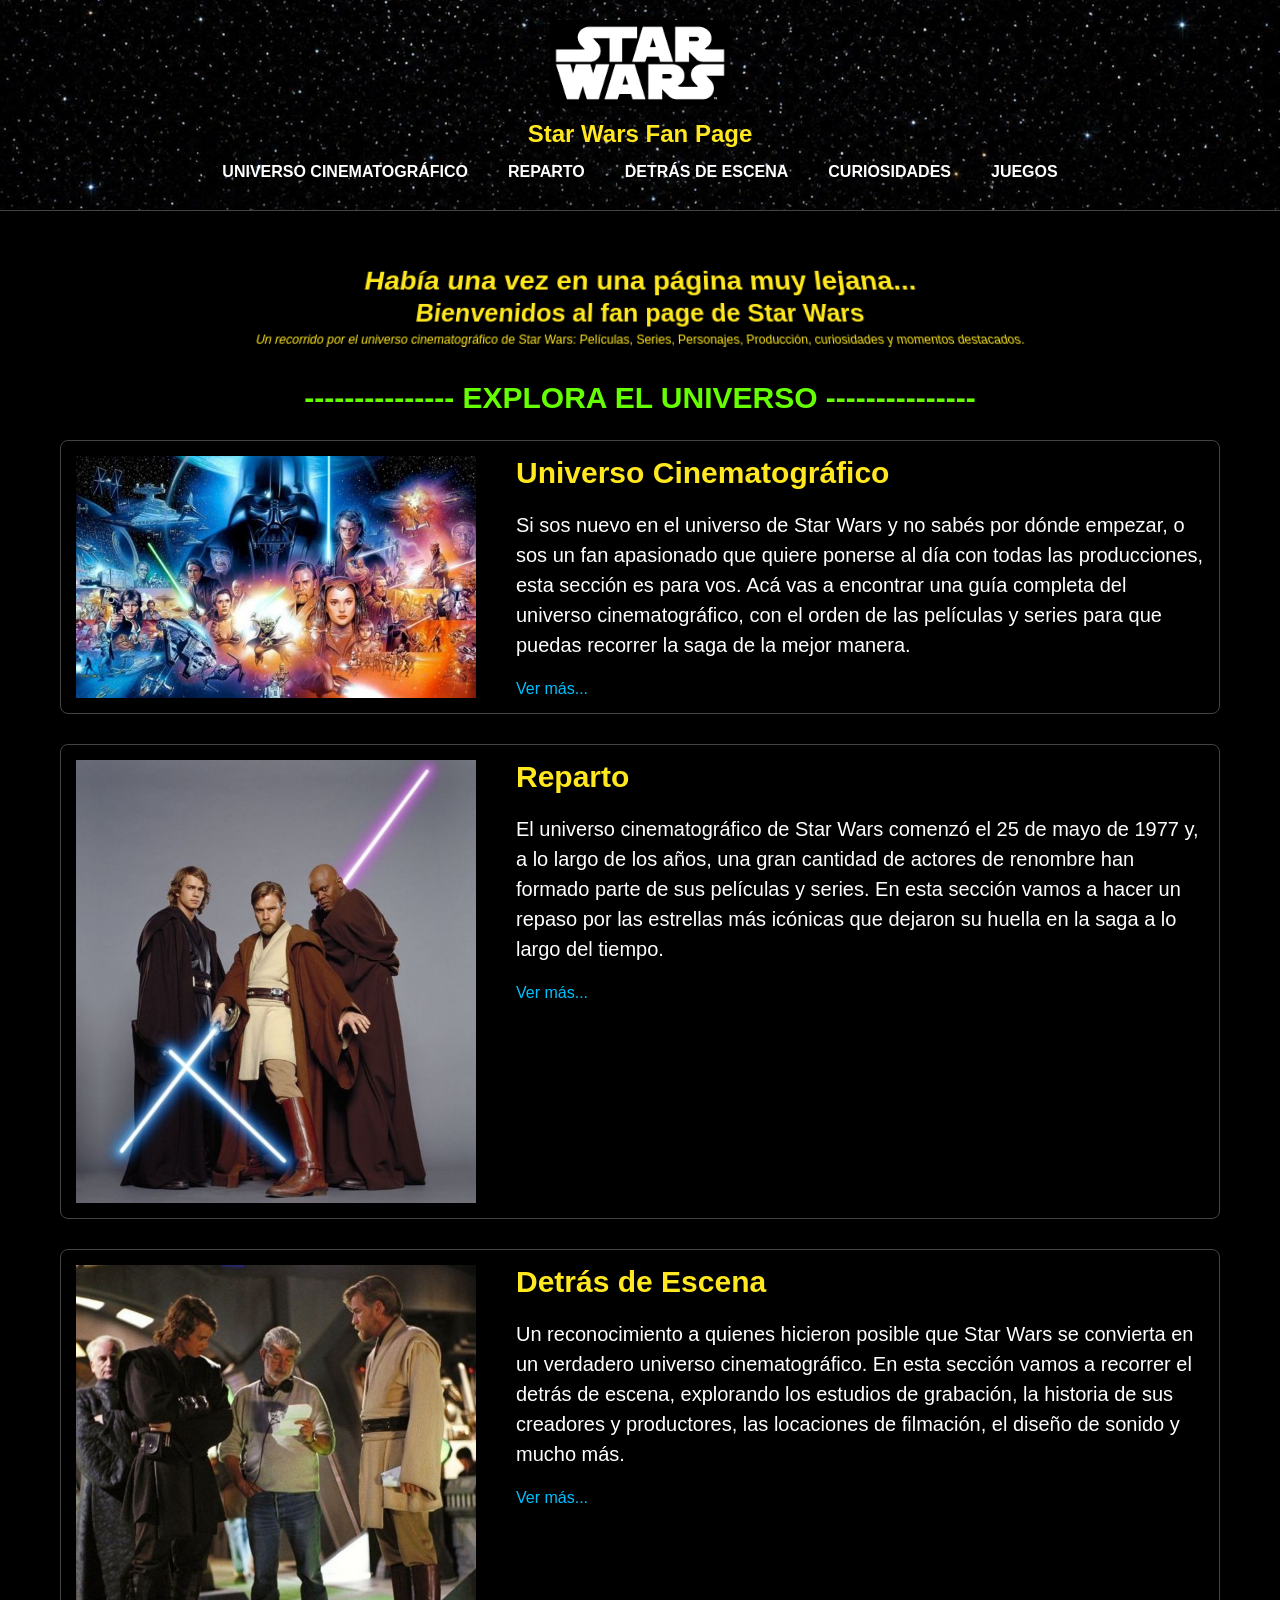
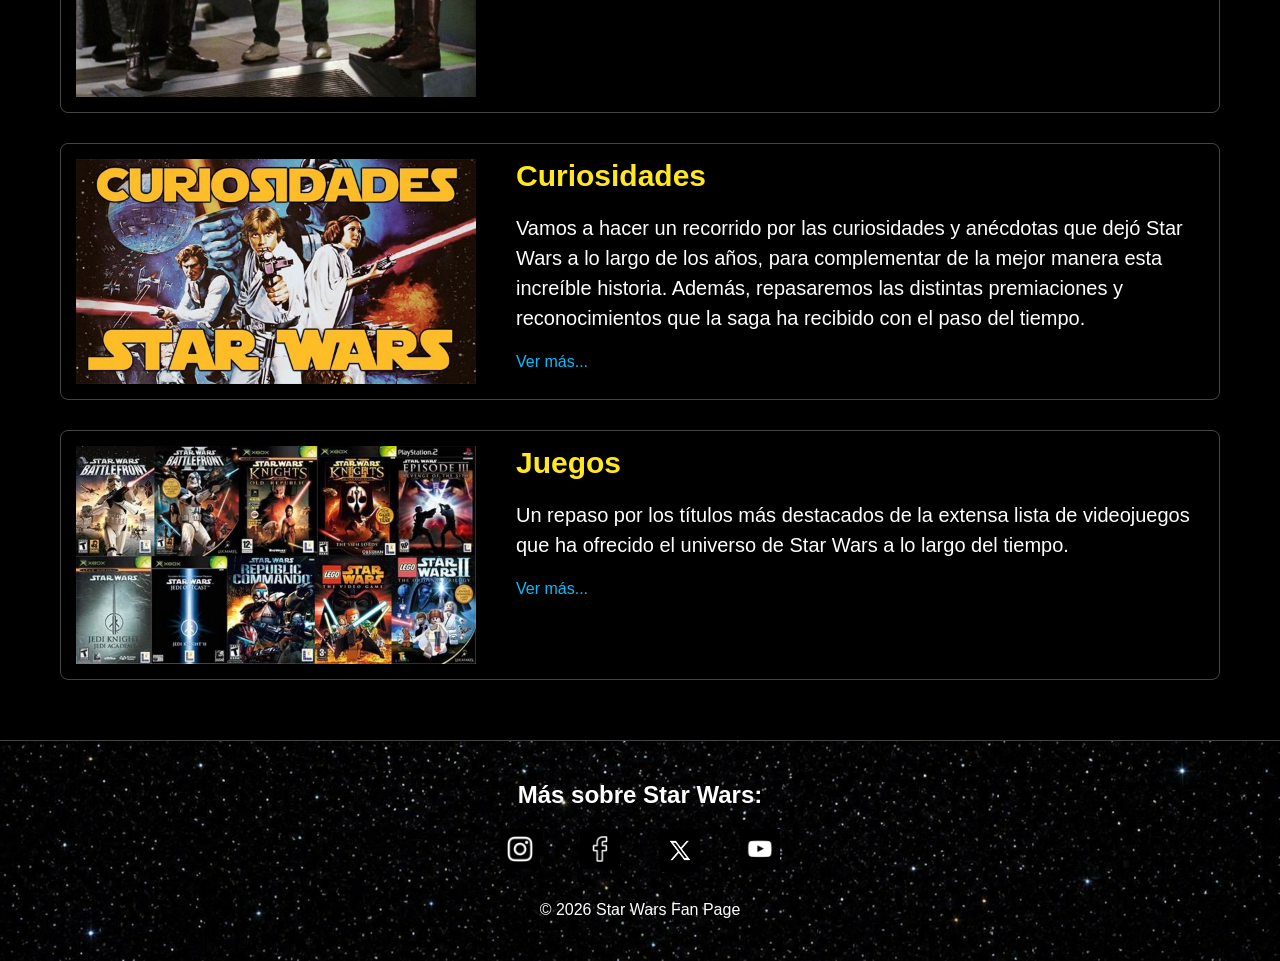
==== index.html @ 57fc1236 "Add files via upload" ====
<!DOCTYPE html>
<html lang="es">

<head>
    <meta charset="utf-8">
    <meta http-equiv="X-UA-Compatible" content="IE=edge">
    <title>Star Wars Fan Page</title>
    <meta name="description"
        content="Fan page de Star Wars con acceso a secciones sobre películas, series, reparto, curiosidades, detrás de escena y videojuegos.">
    <meta name="viewport" content="width=device-width, initial-scale=1">
    <link rel="icon" href="./Recursos/Iconos/favicon-vader-pixel.ico">
    <link rel="stylesheet" href="./Estilos/general.css">
    <link rel="stylesheet" href="./Estilos/home.css">
</head>

<body>


    <header class="header-principal">
        <div class="contenedor-logo">
            <img src="./Recursos/Imagenes/StarWars.png" alt="Star Wars">
            <h1>Star Wars Fan Page</h1>
        </div>
        <nav class="navegacion-principal">
            <ul>
                <li><a href="./Paginas/UniversoCinematografico.html">Universo Cinematográfico</a></li>
                <li><a href="./Paginas/Reparto.html">Reparto</a></li>
                <li><a href="./Paginas/DetrasEscena.html">Detrás de Escena</a></li>
                <li><a href="./Paginas/Curiosidades.html">Curiosidades</a></li>
                <li><a href="./Paginas/Juegos.html">Juegos</a></li>
            </ul>
        </nav>
    </header>

    <main>
        <section class="section-presentacion-home">
            <h2>Había una vez en una página muy lejana...</h2>
            <h3>Bienvenidos al fan page de Star Wars</h3>
            <p>
                Un recorrido por el universo cinematográfico de Star Wars: Películas, Series, Personajes, Producción,
                curiosidades y momentos destacados.
            </p>
        </section>

        <section class="seccion-articulos-home">
            <h2 class="titulo-seccion-home">--------------- EXPLORA EL UNIVERSO ---------------</h2>


            <div class="container-article-home">
                <article class="article-home">
                    <img src="./Recursos/Imagenes/universo-home.jpg" alt="Universo cinematográfico"
                        class="imagen-articulo-home">
                    <div class="contenido-article-home">
                        <h3>Universo Cinematográfico</h3>
                        <p>
                            Si sos nuevo en el universo de Star Wars y no sabés por dónde empezar, o sos un fan
                            apasionado que quiere ponerse al día con todas las producciones, esta sección es para vos.
                            Acá vas a encontrar una guía completa del universo cinematográfico, con el orden de las
                            películas y series para que puedas recorrer la saga de la mejor manera.
                        </p>
                        <a href="./Paginas/UniversoCinematografico.html">Ver más...</a>
                    </div>
                </article>
            </div>

            <div class="container-article-home">
                <article class="article-home">
                    <img src="./Recursos/Imagenes/reparto-home.jpg" alt="Reparto" class="imagen-articulo-home">
                    <div class="contenido-article-home">
                        <h3>Reparto</h3>
                        <p>
                            El universo cinematográfico de Star Wars comenzó el 25 de mayo de 1977 y, a lo largo de los
                            años, una gran cantidad de actores de renombre han formado parte de sus películas y series.
                            En esta sección vamos a hacer un repaso por las estrellas más icónicas que dejaron su huella
                            en la saga a lo largo del tiempo.
                        </p>
                        <a href="./Paginas/Reparto.html">Ver más...</a>
                    </div>
                </article>
            </div>

            <div class="container-article-home">
                <article class="article-home">
                    <img src="./Recursos/Imagenes/detras-escena-home.jpg" alt="Detrás de Escena"
                        class="imagen-articulo-home">
                    <div class="contenido-article-home">
                        <h3>Detrás de Escena</h3>
                        <p>
                            Un reconocimiento a quienes hicieron posible que Star Wars se convierta en un verdadero
                            universo cinematográfico.
                            En esta sección vamos a recorrer el detrás de escena, explorando los estudios de grabación,
                            la historia de sus creadores y productores, las locaciones de filmación, el diseño de sonido
                            y mucho más.
                        </p>
                        <a href="./Paginas/DetrasEscena.html">Ver más...</a>
                    </div>
                </article>
            </div>
            

            <div class="container-article-home">
                <article class="article-home">
                    <img src="./Recursos/Imagenes/curiosidades-home.jpg" alt="Curiosidades"
                        class="imagen-articulo-home">
                    <div class="contenido-article-home">
                        <h3>Curiosidades</h3>
                        <p>
                            Vamos a hacer un recorrido por las curiosidades y anécdotas que dejó Star Wars a lo largo de
                            los años, para complementar de la mejor manera esta increíble historia.
                            Además, repasaremos las distintas premiaciones y reconocimientos que la saga ha recibido con
                            el paso del tiempo.
                        </p>
                        <a href="./Paginas/Curiosidades.html">Ver más...</a>
                    </div>
                </article>
            </div>
            <div class="container-article-home">
                <article class="article-home">
                    <img src="./Recursos/Imagenes/juegos-home.jpg" alt="Juegos" class="imagen-articulo-home">
                    <div class="contenido-article-home">
                        <h3>Juegos</h3>
                        <p>
                            Un repaso por los títulos más destacados de la extensa lista de videojuegos que ha ofrecido
                            el universo de Star Wars a lo largo del tiempo.
                        </p>
                        <a href="./Paginas/Juegos.html">Ver más...</a>
                    </div>
                </article>
            </div>

        </section>


    </main>

    <footer class="footer-principal">

        <section class="footer-h2-MasSobreStarWars">
            <h2>Más sobre Star Wars:</h2>

        </section>

        <section class="footer-redes">
            <ul>
                <li>
                    <a href="https://www.instagram.com/starwarsla/">
                        <img src="./Recursos/Iconos/Instagram.jpg" alt="Instagram" class="icon-redes">
                    </a>
                </li>
                <li>
                    <a href="https://www.facebook.com/starwarsla/?brand_redir=211071682271746">
                        <img src="./Recursos/Iconos/Facebook.jpg" alt="Facebook" class="icon-redes">
                    </a>
                </li>
                <li>
                    <a href="https://x.com/StarWarsLA">
                        <img src="./Recursos/Iconos/X.jpg" alt="X" class="icon-redes">
                    </a>
                </li>
                <li>
                    <a href="https://www.youtube.com/starwars">
                        <img src="./Recursos/Iconos/YouTube.jpg" alt="YouTube" class="icon-redes">
                    </a>
                </li>

            </ul>
        </section>
        <section>
            <p class="footer-copy">© 2026 Star Wars Fan Page</p>
        </section>

    </footer>
</body>

</html>
---- Estilos/general.css ----
/* --------Estilos generales---------  */
body {
    background-color: black;
    color: white;
    margin: 0;
    font-family: Arial, Helvetica, sans-serif;
}

.header-principal,
.footer-principal {
    min-height: 180px;
}

a {
    color: #00bfff;
    text-decoration: none;
}

a:hover {
    text-decoration: underline;
}

ul {
    list-style: none;
    padding: 0;
    margin: 0;
}

main {
    padding: 30px 60px;
}

section {
    margin-bottom: 2px;
}

/* ------- Estilos por clases---------  */

/* Bloque header  */
.header-principal {
    background-image: url(../Recursos/Imagenes/Fondo_Estrellas.jpg);
    background-size: cover;
    background-position: center;
    background-repeat: no-repeat;
    padding: 20px 20px 10px;
    border-bottom: 1px solid #444;

}

.contenedor-logo {
    text-align: center;
}

.contenedor-logo img {
    max-width: 180px;
    height: auto;
}

.contenedor-logo h1 {
    color: #ffe81f;
    margin: 10px 0 15px;
    white-space: nowrap;
    font-size: 24px;
}

.navegacion-principal ul {
    margin-top: 15px;
    display: flex;
    justify-content: center;
    gap: 40px;
}

.navegacion-principal a {
    color: white;
    font-weight: bold;
    text-transform: uppercase;
}

.navegacion-principal a:hover {
    color: #00bfff;
}

/* Bloque footer  */

.footer-principal {
    background-image: url(../Recursos/Imagenes/Fondo_Estrellas.jpg);
    background-size: cover;
    background-position: center;
    background-repeat: no-repeat;
    padding: 20px 20px;
    text-align: center;
    border-top: 1px solid #444;
}

.footer-h2-MasSobreStarWars {
    margin-bottom: 10px;
}

.footer-redes ul {
    display: flex;
    justify-content: center;
    gap: 40px;
    padding: 0;
    margin-bottom: 10px;
}

.icon-redes {
    width: 40px;
}

.footer-copy {
    margin-top: 25px;
}

/* Seccion Introduccion Paginas*/
.section-introduccion-pagina {
    margin-bottom: 50px;
}

.titulo-introduccion-pagina {
    color: #ffe81f;
    font-size: 30px;
    text-align: center;
    margin: 40px 0 25px;
}

.texto-introduccion-pagina {
    max-width: 1100px;
    margin: 0 auto 20px;
    line-height: 1.5;
    font-size: 17px;
    color: white;
}
---- Estilos/home.css ----
.imagen-articulo-home {
    display: flex;
    gap: 25px;
    align-items: center;
    width: 400px;
    height: auto;
    object-fit: cover;
}

.container-article-home {
    align-items: flex-start;
    margin-bottom: 30px;
}

.article-home {
    border: 1px solid #444;
    padding: 15px;
    display: flex;
    gap: 40px;
    border-radius: 8px;
}

.contenido-article-home h3 {
    color: #ffe81f;
    margin-top: 0;
    margin-bottom: 12px;
    font-size: 30px;
}

.contenido-article-home p {
    line-height: 1.5;
    font-size: 20px;
}

.section-presentacion-home {
    text-align: center;
    color: #ffe81f;
    transform: perspective(400px) rotateX(15deg);
}

.section-presentacion-home h2 {
    font-size: 28px;
    margin-bottom: 3px;
}

.section-presentacion-home h3 {
    font-size: 25px;
    margin-bottom: 5px;
    margin-top: 0;
}

.section-presentacion-home p {
    font-size: 12px;
    line-height: 1px;
    max-width: 800px;
    margin: 0 auto;
    margin-top: 12px;
}

.titulo-seccion-home {
    color: #66ff00;
    font-size: 30px;
    text-align: center;
    margin: 40px 0 25px;
    position: relative;
}
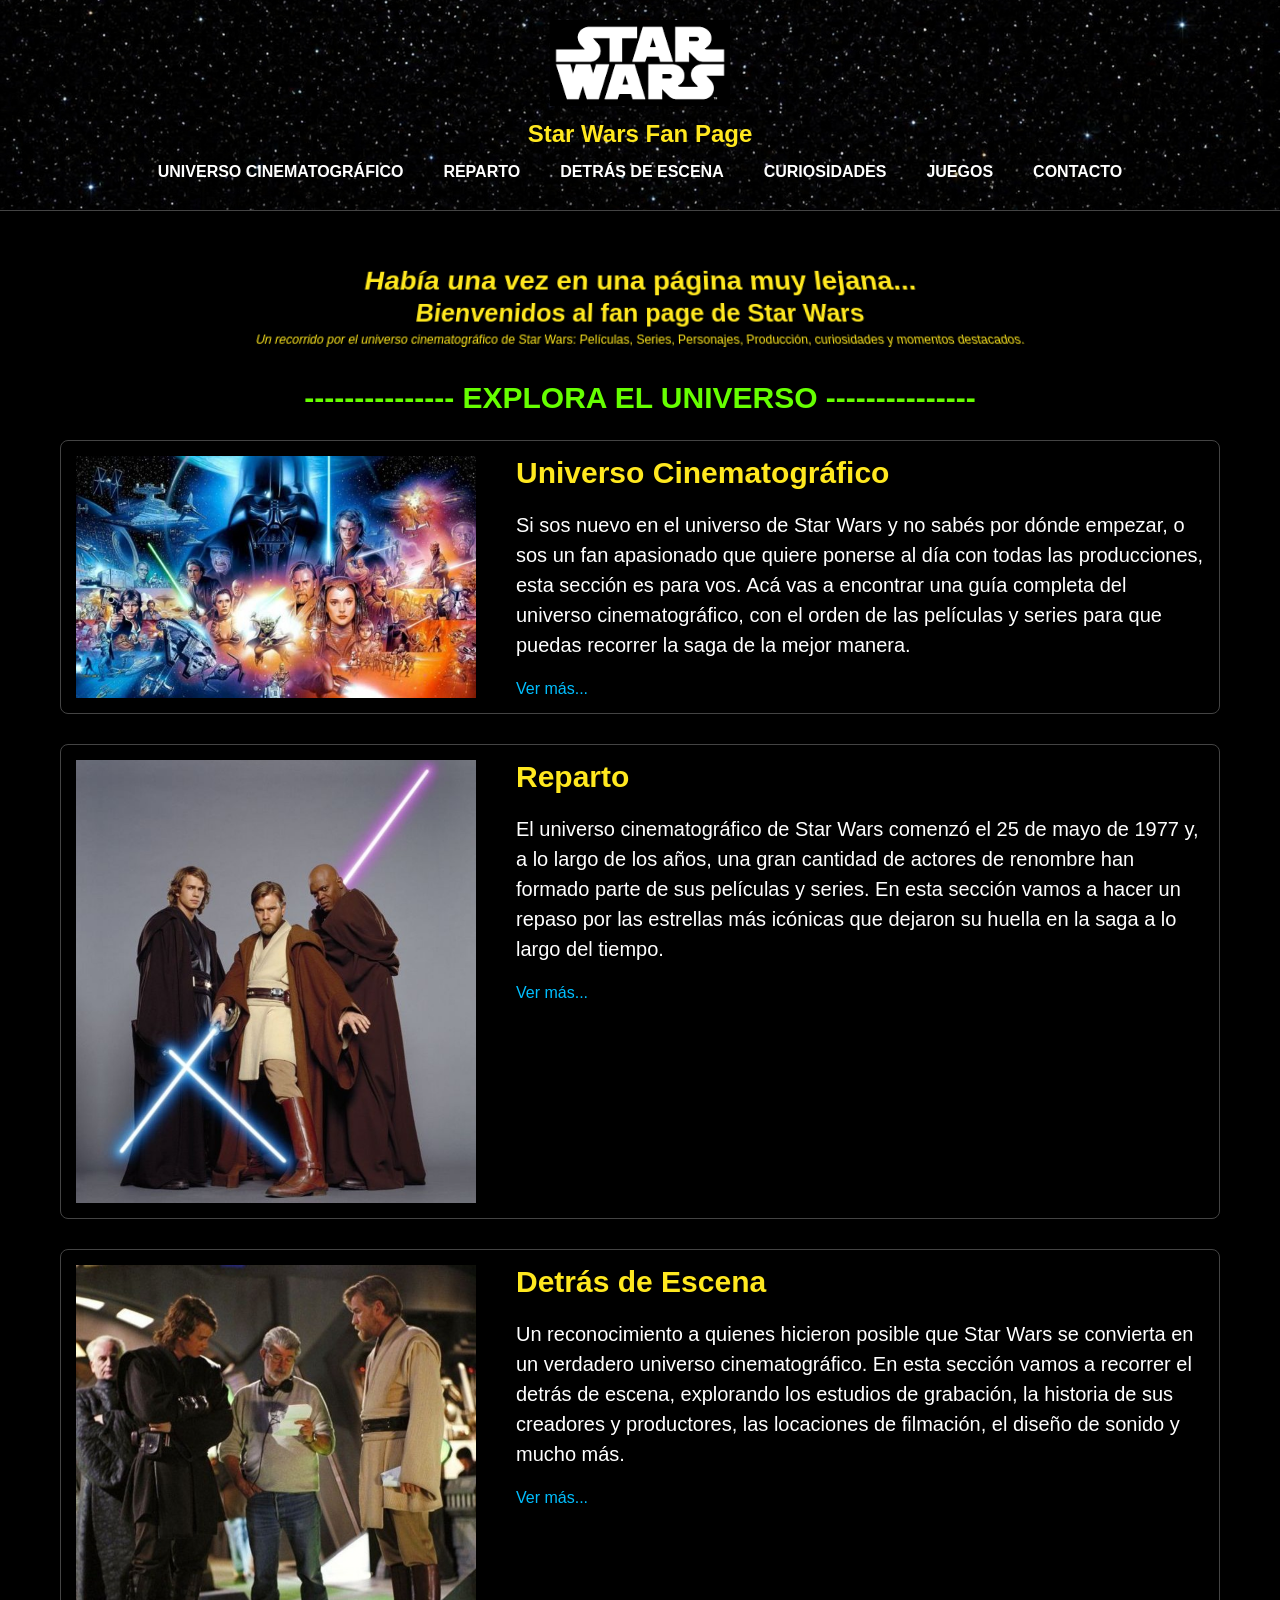
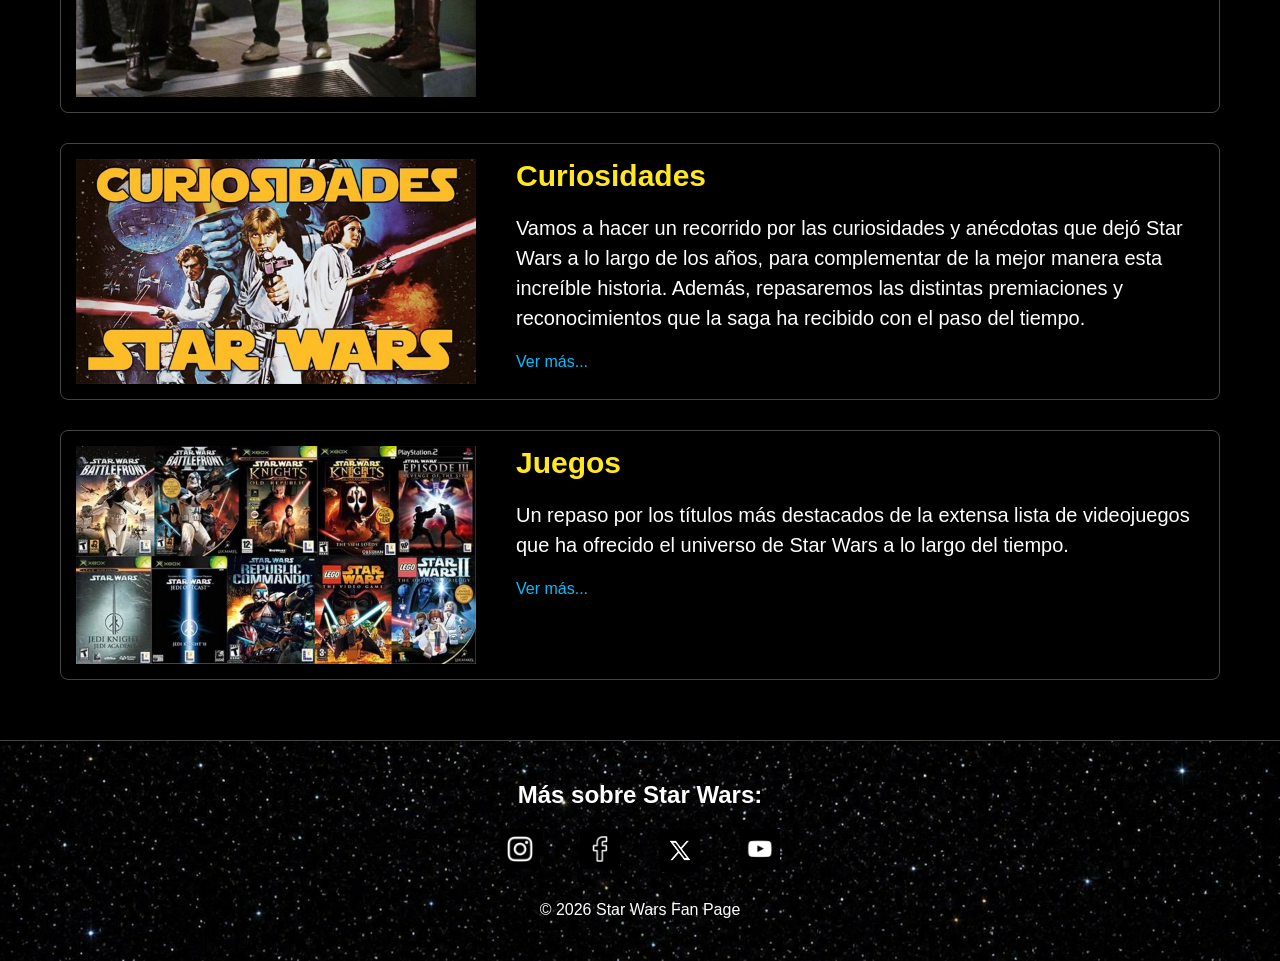
==== commit b0e2b6dc: "creacion pagina contacto con estilo y ajustes generales" ====
--- a/index.html
+++ b/index.html
@@ -28,6 +28,7 @@
                 <li><a href="./Paginas/DetrasEscena.html">Detrás de Escena</a></li>
                 <li><a href="./Paginas/Curiosidades.html">Curiosidades</a></li>
                 <li><a href="./Paginas/Juegos.html">Juegos</a></li>
+                <li><a href="./Paginas/Contacto.html">Contacto</a></li>
             </ul>
         </nav>
     </header>
--- a/Estilos/general.css
+++ b/Estilos/general.css
@@ -128,7 +128,7 @@
     max-width: 1100px;
     margin: 0 auto 20px;
     line-height: 1.5;
-    font-size: 17px;
+    font-size: 20px;
     color: white;
 }
 
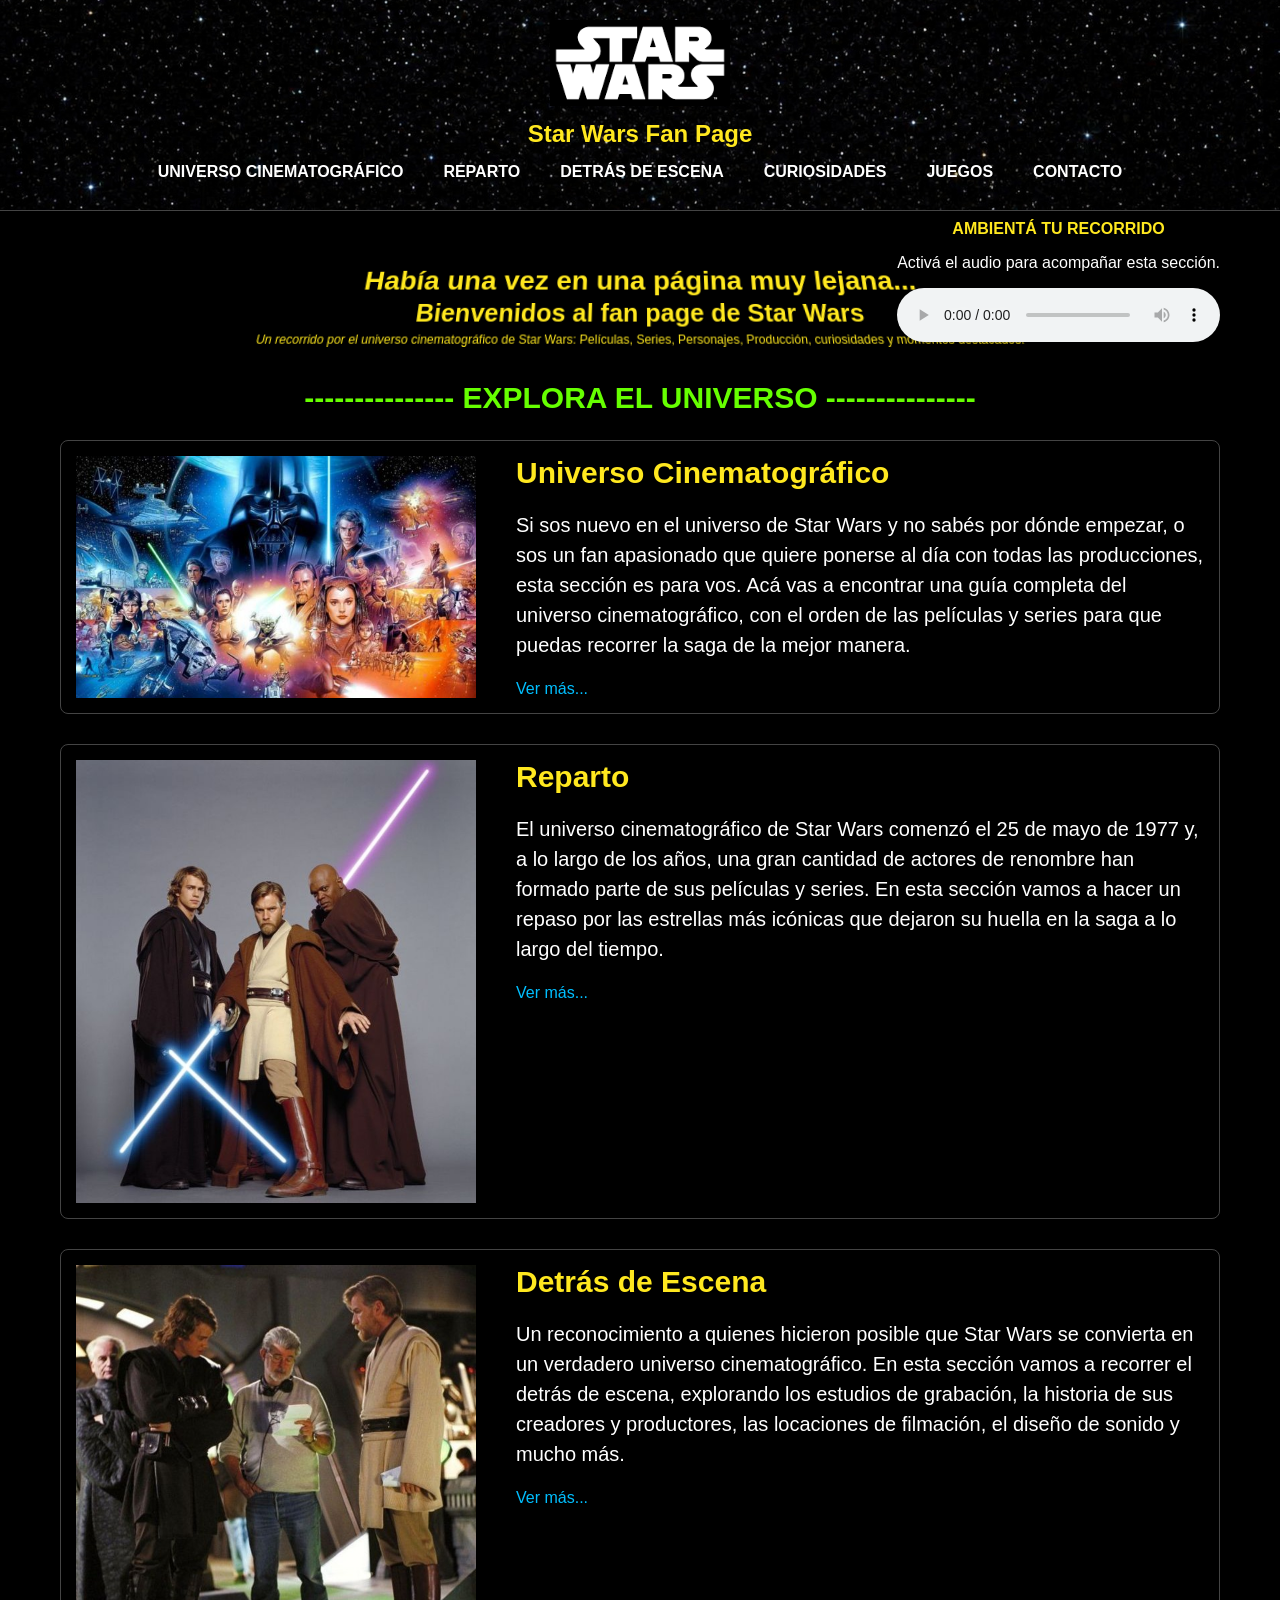
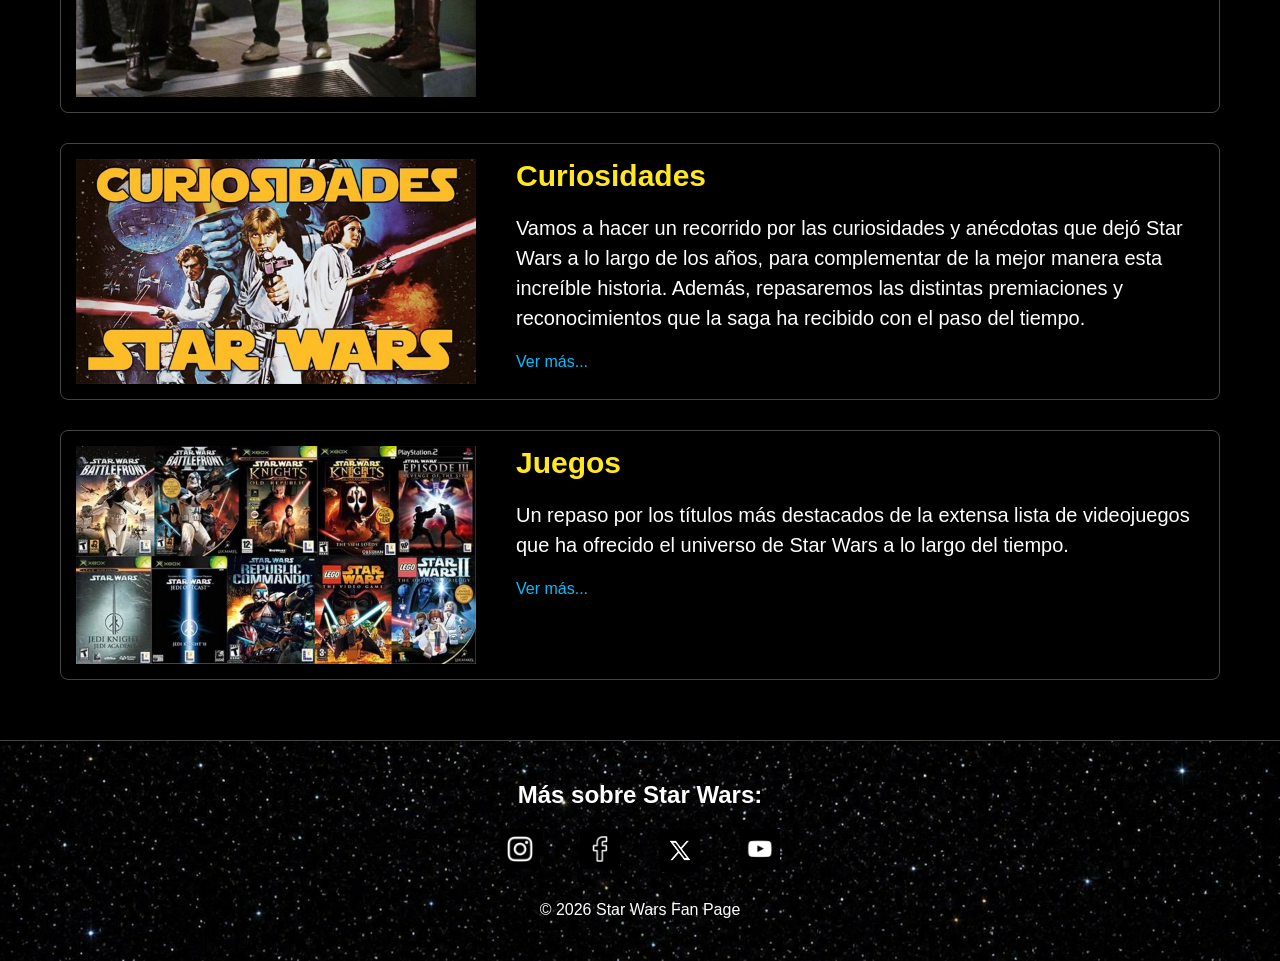
==== commit 01cf67d0: "Audio-efectos-transicion" ====
--- a/index.html
+++ b/index.html
@@ -32,6 +32,18 @@
             </ul>
         </nav>
     </header>
+
+ <section class="section-audio-sitio">
+    <aside class="tarjeta-audio">
+        <h2>Ambientá tu recorrido</h2>
+        <p>Activá el audio para acompañar esta sección.</p>
+
+        <audio controls class="reproductor-audio">
+            <source src="./Recursos/Audio/Main Theme.mp3" type="audio/mpeg">
+            Tu navegador no soporta el elemento de audio.
+        </audio>
+    </aside>
+</section>
 
     <main>
         <section class="section-presentacion-home">
@@ -97,7 +109,7 @@
                     </div>
                 </article>
             </div>
-            
+
 
             <div class="container-article-home">
                 <article class="article-home">
--- a/Estilos/general.css
+++ b/Estilos/general.css
@@ -74,10 +74,14 @@
     color: white;
     font-weight: bold;
     text-transform: uppercase;
+    display: inline-block;
+    transition: color o.3s, text-shadow 0.3s, trasnform 0.3s;
 }
 
 .navegacion-principal a:hover {
     color: #00bfff;
+    transform: translateY(-2px);
+    text-decoration: none;
 }
 
 /* Bloque footer  */
@@ -132,4 +136,33 @@
     color: white;
 }
 
-
+/* Seccion de Audio*/
+.section-audio-sitio {
+    position: absolute;
+    top: 220px;
+    right: 60px;
+    z-index: 10;
+}
+.tajeta-audio {
+    border:  1px solid #444;
+    border-radius: 10px;
+    padding: 14px;
+    background-color: #111;
+}
+.tarjeta-audio h2 {
+    color: #ffe81f;
+    font-size: 16px;
+    margin: 0 0 8px;
+    text-transform: uppercase;
+    text-align: center;
+}
+.tajeta-audio p {
+    color: #dddddd;
+    font-size: 13px;
+    line-height: 1.4;
+    margin:  0 0 12px;
+    text-align: center;
+}
+.reproductor-audio {
+    width: 100%;
+}
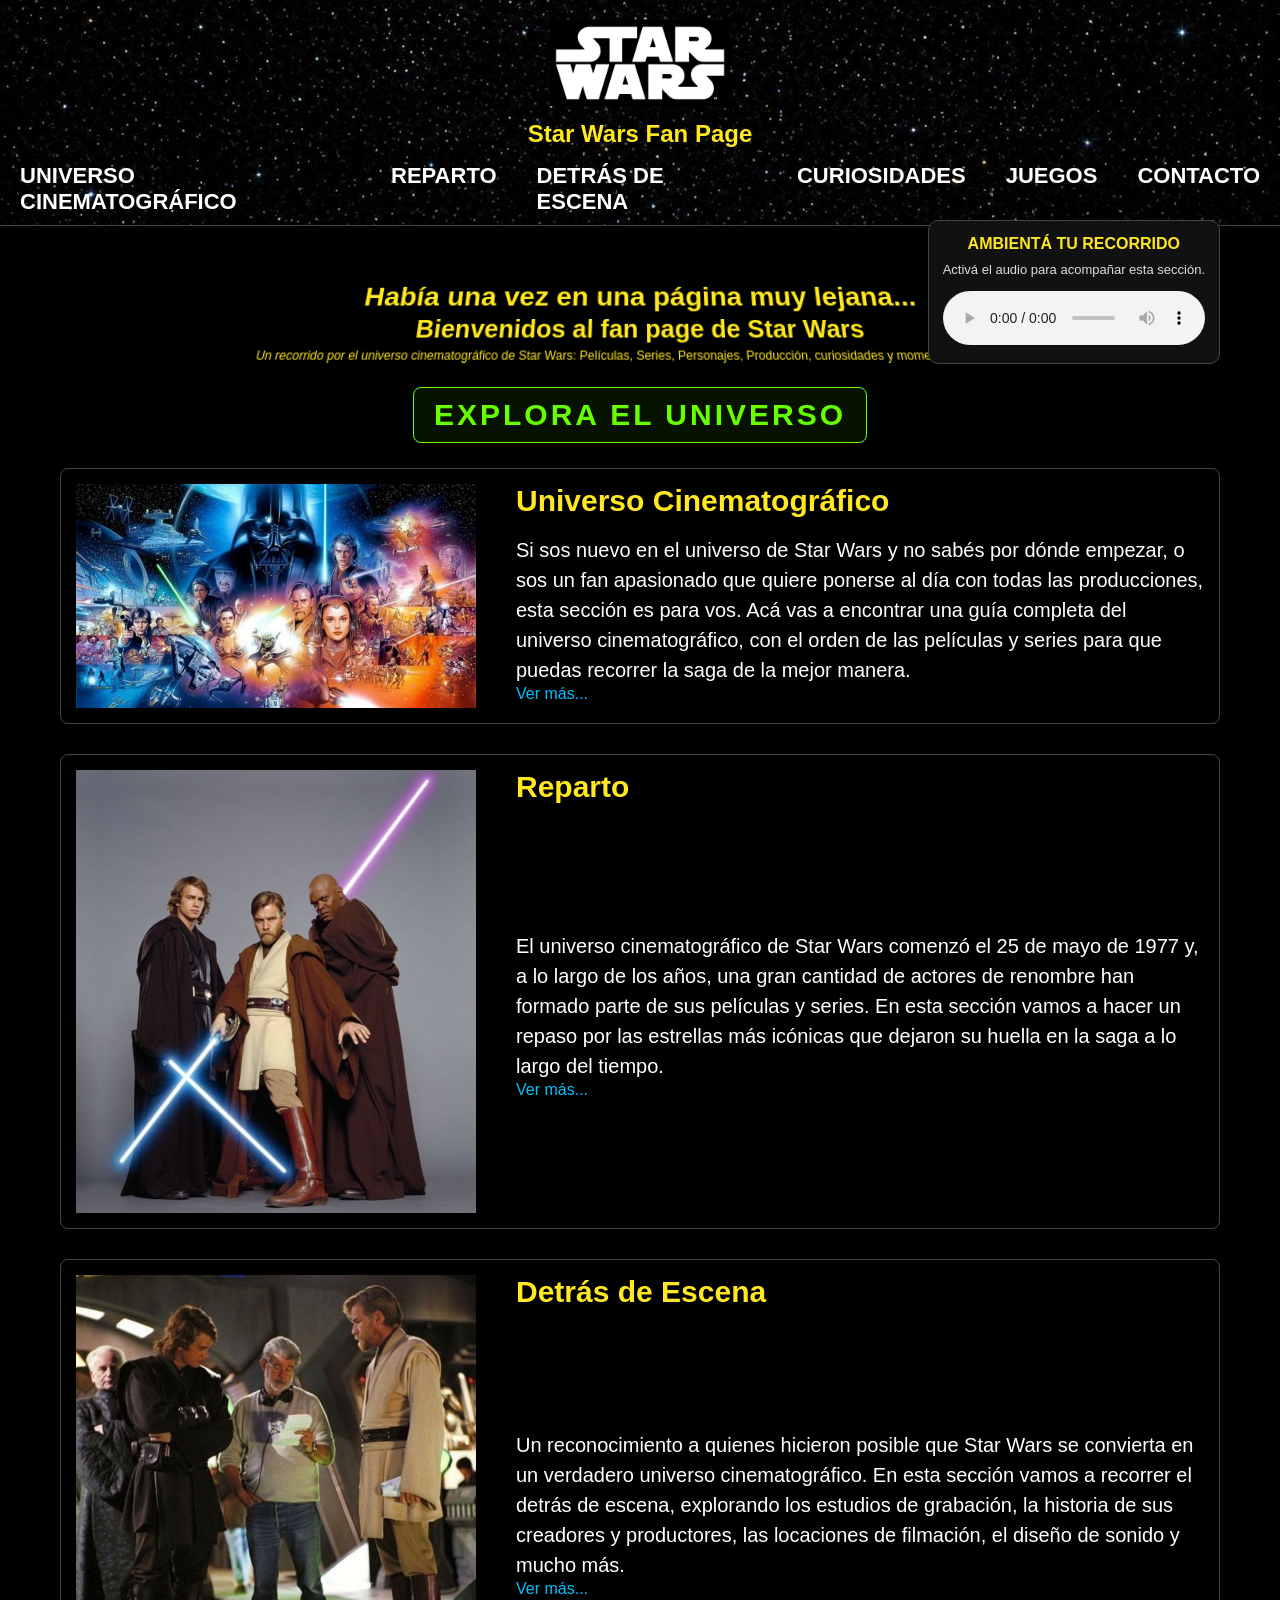
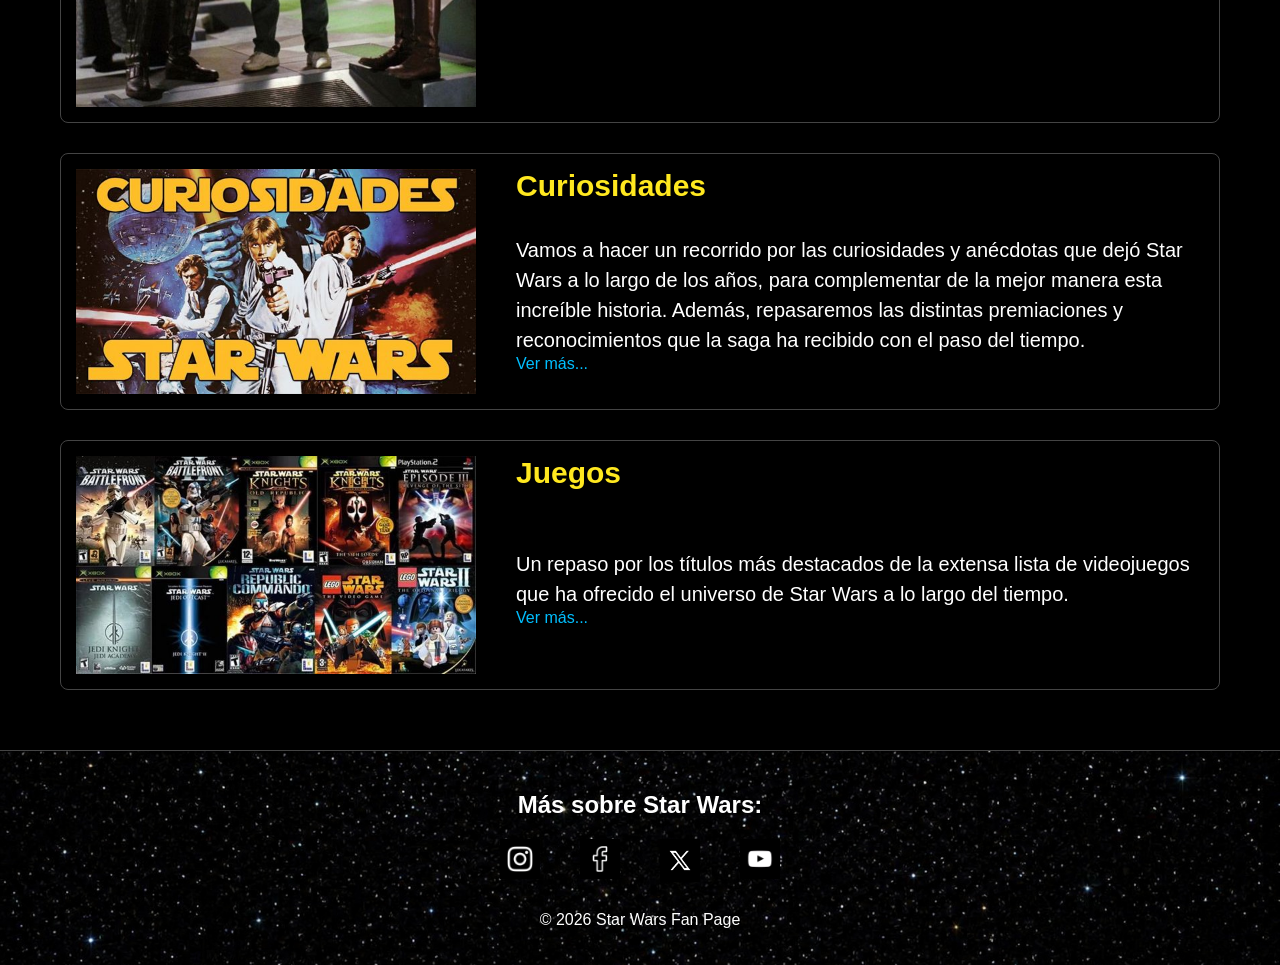
==== commit 4cbedad2: "media query movil" ====
--- a/index.html
+++ b/index.html
@@ -56,15 +56,17 @@
         </section>
 
         <section class="seccion-articulos-home">
-            <h2 class="titulo-seccion-home">--------------- EXPLORA EL UNIVERSO ---------------</h2>
+            <h2 class="titulo-seccion-home">EXPLORA EL UNIVERSO</h2>
 
 
             <div class="container-article-home">
                 <article class="article-home">
+                    
                     <img src="./Recursos/Imagenes/universo-home.jpg" alt="Universo cinematográfico"
                         class="imagen-articulo-home">
+                         <h3 class="titulo-articulo-home">Universo Cinematográfico</h3>
                     <div class="contenido-article-home">
-                        <h3>Universo Cinematográfico</h3>
+                       
                         <p>
                             Si sos nuevo en el universo de Star Wars y no sabés por dónde empezar, o sos un fan
                             apasionado que quiere ponerse al día con todas las producciones, esta sección es para vos.
@@ -78,9 +80,11 @@
 
             <div class="container-article-home">
                 <article class="article-home">
+                    
                     <img src="./Recursos/Imagenes/reparto-home.jpg" alt="Reparto" class="imagen-articulo-home">
+                    <h3 class="titulo-articulo-home">Reparto</h3>
                     <div class="contenido-article-home">
-                        <h3>Reparto</h3>
+                        
                         <p>
                             El universo cinematográfico de Star Wars comenzó el 25 de mayo de 1977 y, a lo largo de los
                             años, una gran cantidad de actores de renombre han formado parte de sus películas y series.
@@ -94,10 +98,12 @@
 
             <div class="container-article-home">
                 <article class="article-home">
+                    
                     <img src="./Recursos/Imagenes/detras-escena-home.jpg" alt="Detrás de Escena"
                         class="imagen-articulo-home">
+                        <h3 class="titulo-articulo-home">Detrás de Escena</h3>
                     <div class="contenido-article-home">
-                        <h3>Detrás de Escena</h3>
+                        
                         <p>
                             Un reconocimiento a quienes hicieron posible que Star Wars se convierta en un verdadero
                             universo cinematográfico.
@@ -113,10 +119,12 @@
 
             <div class="container-article-home">
                 <article class="article-home">
+                    
                     <img src="./Recursos/Imagenes/curiosidades-home.jpg" alt="Curiosidades"
                         class="imagen-articulo-home">
+                        <h3 class="titulo-articulo-home">Curiosidades</h3>
                     <div class="contenido-article-home">
-                        <h3>Curiosidades</h3>
+                        
                         <p>
                             Vamos a hacer un recorrido por las curiosidades y anécdotas que dejó Star Wars a lo largo de
                             los años, para complementar de la mejor manera esta increíble historia.
@@ -130,8 +138,9 @@
             <div class="container-article-home">
                 <article class="article-home">
                     <img src="./Recursos/Imagenes/juegos-home.jpg" alt="Juegos" class="imagen-articulo-home">
+                    <h3 class="titulo-articulo-home">Juegos</h3>
                     <div class="contenido-article-home">
-                        <h3>Juegos</h3>
+                        
                         <p>
                             Un repaso por los títulos más destacados de la extensa lista de videojuegos que ha ofrecido
                             el universo de Star Wars a lo largo del tiempo.
--- a/Estilos/general.css
+++ b/Estilos/general.css
@@ -1,4 +1,18 @@
 /* --------Estilos generales---------  */
+
+*{
+    box-sizing: border-box;
+}
+
+img, video, iframe {
+    max-width: 100%;
+    height: auto;
+}
+
+audio{
+    max-width: 100%;
+}
+
 body {
     background-color: black;
     color: white;
@@ -76,6 +90,7 @@
     text-transform: uppercase;
     display: inline-block;
     transition: color o.3s, text-shadow 0.3s, trasnform 0.3s;
+    font-size: 22px;
 }
 
 .navegacion-principal a:hover {
@@ -123,18 +138,28 @@
 
 .titulo-introduccion-pagina {
     color: #ffe81f;
+    background-color: rgba(255, 232, 31, 0.10);
+    border: 1px solid #ffe81f;
+    border-radius: 8px;
     font-size: 30px;
     text-align: center;
-    margin: 40px 0 25px;
+    text-transform: uppercase;
+    letter-spacing: 3px;
+    margin: 30px auto 25px;
+    width: fit-content;
+    max-width: 100%;
+    padding: 10px 20px;  
+
 }
 
 .texto-introduccion-pagina {
     max-width: 1100px;
-    margin: 0 auto 20px;
+    margin: 0 auto 18px;
+    font-size: 20px;
     line-height: 1.5;
-    font-size: 20px;
-    color: white;
-}
+    text-align: center;
+}
+
 
 /* Seccion de Audio*/
 .section-audio-sitio {
@@ -143,7 +168,7 @@
     right: 60px;
     z-index: 10;
 }
-.tajeta-audio {
+.tarjeta-audio {
     border:  1px solid #444;
     border-radius: 10px;
     padding: 14px;
@@ -156,7 +181,7 @@
     text-transform: uppercase;
     text-align: center;
 }
-.tajeta-audio p {
+.tarjeta-audio p {
     color: #dddddd;
     font-size: 13px;
     line-height: 1.4;
@@ -166,3 +191,78 @@
 .reproductor-audio {
     width: 100%;
 }
+
+/* Vista movil */
+
+@media screen and (max-width: 677px) {
+    main{
+        padding: 0 16px 24px;
+    }
+
+    .header-principal{
+        padding: 15px 12px;
+        padding-top: 0;
+    }
+    .contenedor-logo h1{
+        white-space: normal;
+        font-size: 20px;
+    }
+    .navegacion-principal ul{
+        flex-direction: column;
+        align-items: center;
+        gap: 12px;
+    }
+    .navegacion-principal a{
+        font-size: 14px;
+        text-align: center;
+    }
+    .section-audio-sitio{
+        position: static;
+        width: calc(100% - 40px);
+        max-width: 320px;
+        margin: 20px auto;
+        margin-top: 12px auto 0;
+        margin-bottom: 0;
+    }
+    .tarjeta-audio{
+       padding: 8px 12px;
+    }
+    .tarjeta-audio h2 {
+    margin-bottom: 4px;
+    font-size: 14px;
+    }
+    .tarjeta-audio p {
+    margin-bottom: 6px;
+    font-size: 12px;
+    }
+    .reproductor-audio{
+        width: 100%;
+    }
+    .titulo-introduccion-pagina{
+        font-size: 22px;
+        letter-spacing: 2px;
+        padding: 8px 14px;
+        margin-bottom: 8px auto 18px;
+    }
+    .texto-introduccion-pagina{
+        font-size: 14px;
+        line-height: 1.50;
+        text-align: center;
+        margin-bottom: 14px;
+    }
+   
+
+}
+
+/* Vista Tablet */
+@media screen and (min-width: 678px) and (max-width: 1024px) {
+
+
+
+
+
+
+
+
+    
+}
--- a/Estilos/home.css
+++ b/Estilos/home.css
@@ -1,7 +1,5 @@
 .imagen-articulo-home {
-    display: flex;
-    gap: 25px;
-    align-items: center;
+    grid-area: imagen;
     width: 400px;
     height: auto;
     object-fit: cover;
@@ -15,21 +13,32 @@
 .article-home {
     border: 1px solid #444;
     padding: 15px;
-    display: flex;
-    gap: 40px;
     border-radius: 8px;
+    display: grid;
+    grid-template-columns: 400px minmax(0, 1fr);
+    grid-template-areas:
+        "imagen titulo"
+        "imagen contenido";
+    column-gap: 40px;
+    align-items: start;
 }
 
-.contenido-article-home h3 {
+.titulo-articulo-home {
     color: #ffe81f;
-    margin-top: 0;
-    margin-bottom: 12px;
+    margin: 0 0 12px;
     font-size: 30px;
+}
+
+.contenido-article-home {
+    grid-area: contenido;
+    min-width: 0;
 }
 
 .contenido-article-home p {
     line-height: 1.5;
     font-size: 20px;
+    max-width: 800px;
+    margin: 0;
 }
 
 .section-presentacion-home {
@@ -59,8 +68,90 @@
 
 .titulo-seccion-home {
     color: #66ff00;
+    background-color: rgba(102, 255, 0, 0.07);
+    border: 1px solid #66ff00;
+    border-radius: 8px;
     font-size: 30px;
     text-align: center;
-    margin: 40px 0 25px;
-    position: relative;
+    text-transform: uppercase;
+    letter-spacing: 3px;
+    margin: 30px auto 25px;
+    width: fit-content;
+    max-width: 100%;
+    padding: 10px 20px;
+}
+
+/* Vista movil */
+
+@media screen and (max-width: 677px) {
+
+    .section-presentacion-home {
+        transform: none;
+        padding: 0 8px;
+        margin-bottom: 24px;
+    }
+
+    .section-presentacion-home h2 {
+        font-size: 22px;
+        line-height: 1.3;
+        margin: 8px 0 6px;
+    }
+
+    .section-presentacion-home h3 {
+        font-size: 16px;
+        line-height: 1.3;
+        margin: 0 0 8px;
+    }
+
+    .section-presentacion-home p {
+        font-size: 13px;
+        line-height: 1.5;
+        max-width: 100%;
+        margin-top: 8px;
+    }
+
+    .titulo-seccion-home {
+        font-size: 22px;
+        letter-spacing: 2px;
+        padding: 8px 14px;
+        margin-bottom: 8px auto 18px;
+    }
+
+    .article-home {
+        grid-template-columns: 1fr;
+        grid-template-areas:
+            "titulo"
+            "imagen"
+            "contenido";
+        gap: 14px;
+    }
+
+    .titulo-articulo-home {
+        font-size: 22px;
+        text-align: center;
+        margin: 0;
+    }
+
+    .imagen-articulo-home {
+        width: 85%;
+        max-width: 310px;
+        margin: 0 auto;
+    }
+
+    .contenido-article-home {
+        text-align: left;
+        width: 100%;
+    }
+
+    .contenido-article-home p {
+        font-size: 14px;
+        line-height: 1.5;
+        margin: 0 0 12px;
+    }
+
+    .container-article-home:last-child {
+        margin-bottom: 0;
+    }
+
+
 }
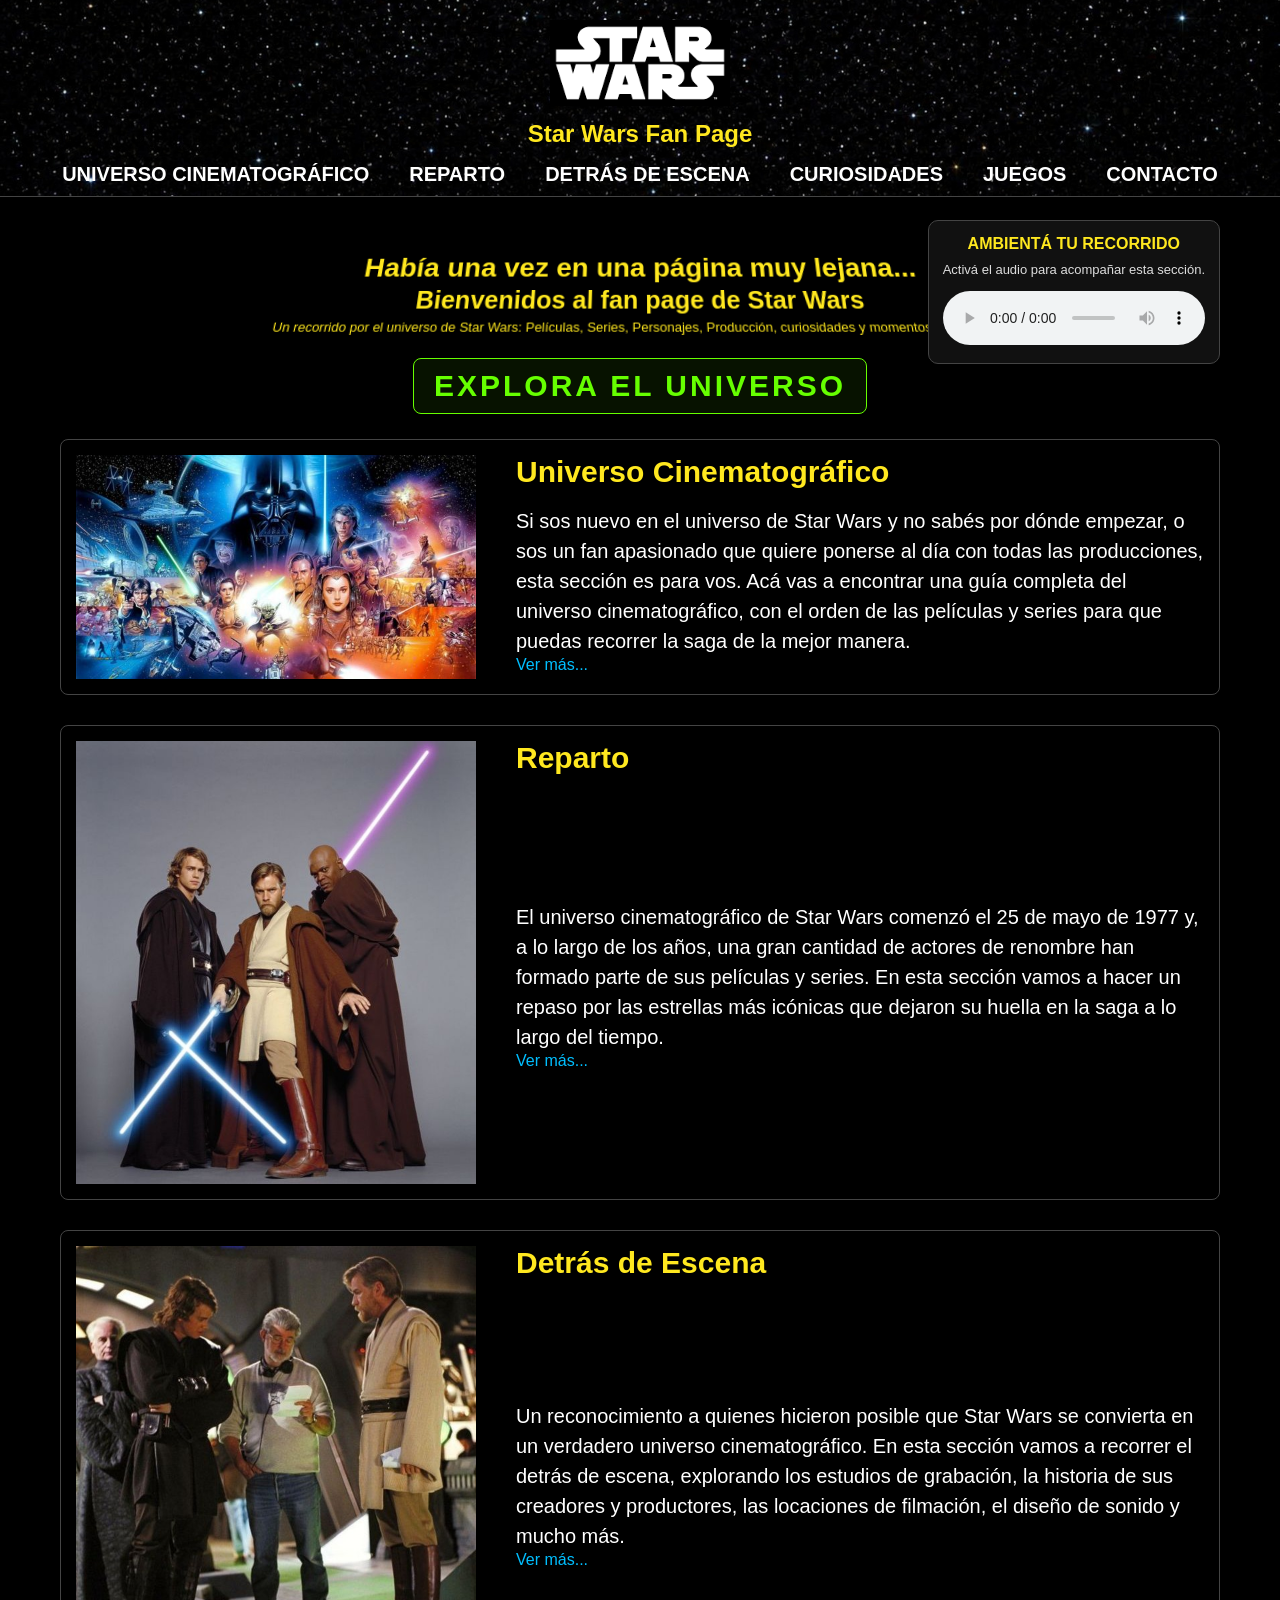
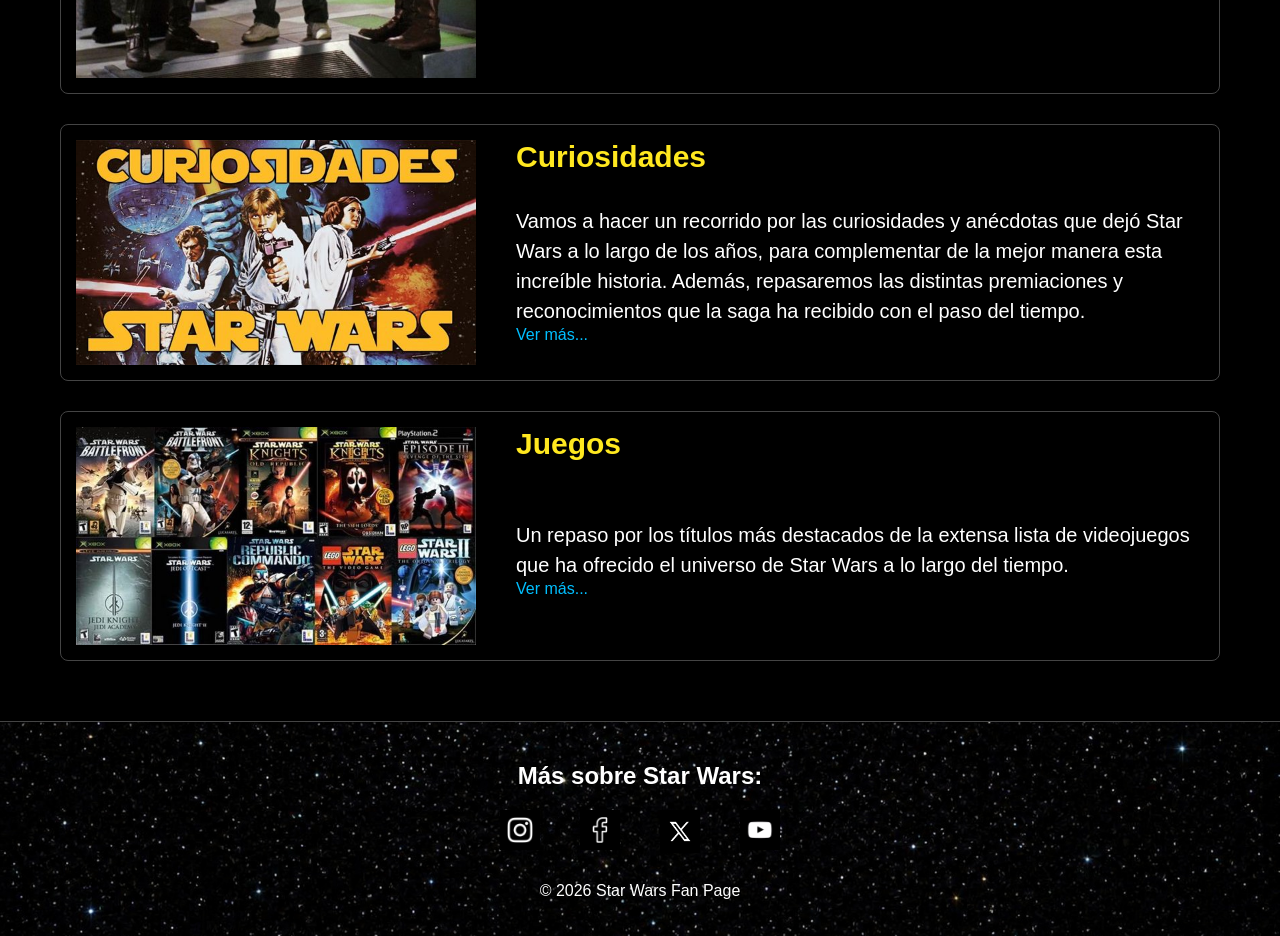
==== commit 93531f48: "viual tablet y correciones de codigo" ====
--- a/index.html
+++ b/index.html
@@ -50,7 +50,7 @@
             <h2>Había una vez en una página muy lejana...</h2>
             <h3>Bienvenidos al fan page de Star Wars</h3>
             <p>
-                Un recorrido por el universo cinematográfico de Star Wars: Películas, Series, Personajes, Producción,
+                Un recorrido por el universo de Star Wars: Películas, Series, Personajes, Producción,
                 curiosidades y momentos destacados.
             </p>
         </section>
--- a/Estilos/general.css
+++ b/Estilos/general.css
@@ -90,7 +90,7 @@
     text-transform: uppercase;
     display: inline-block;
     transition: color o.3s, text-shadow 0.3s, trasnform 0.3s;
-    font-size: 22px;
+    font-size: 20px;
 }
 
 .navegacion-principal a:hover {
@@ -195,74 +195,132 @@
 /* Vista movil */
 
 @media screen and (max-width: 677px) {
-    main{
+
+    main {
         padding: 0 16px 24px;
     }
 
-    .header-principal{
-        padding: 15px 12px;
-        padding-top: 0;
-    }
-    .contenedor-logo h1{
+    .header-principal {
+        padding: 14px 14px 15px;
+    }
+
+    .contenedor-logo h1 {
         white-space: normal;
         font-size: 20px;
     }
-    .navegacion-principal ul{
+
+    .navegacion-principal ul {
         flex-direction: column;
         align-items: center;
         gap: 12px;
     }
-    .navegacion-principal a{
+
+    .navegacion-principal a {
         font-size: 14px;
         text-align: center;
     }
-    .section-audio-sitio{
+
+    .section-audio-sitio {
         position: static;
-        width: calc(100% - 40px);
-        max-width: 320px;
-        margin: 20px auto;
-        margin-top: 12px auto 0;
-        margin-bottom: 0;
-    }
-    .tarjeta-audio{
-       padding: 8px 12px;
-    }
+        width: calc(100% - 60px);
+        max-width: 290px;
+        margin: 12px auto 26px;
+    }
+
+    .tarjeta-audio {
+        padding: 8px 12px;
+    }
+
     .tarjeta-audio h2 {
-    margin-bottom: 4px;
-    font-size: 14px;
-    }
+        font-size: 14px;
+        margin-bottom: 4px;
+    }
+
     .tarjeta-audio p {
-    margin-bottom: 6px;
-    font-size: 12px;
-    }
-    .reproductor-audio{
-        width: 100%;
-    }
-    .titulo-introduccion-pagina{
+        font-size: 12px;
+        margin-bottom: 6px;
+    }
+
+    .titulo-introduccion-pagina {
         font-size: 22px;
         letter-spacing: 2px;
         padding: 8px 14px;
-        margin-bottom: 8px auto 18px;
-    }
-    .texto-introduccion-pagina{
+        margin: 0 auto 18px;
+    }
+
+    .texto-introduccion-pagina {
         font-size: 14px;
-        line-height: 1.50;
+        line-height: 1.5;
         text-align: center;
         margin-bottom: 14px;
     }
-   
-
 }
 
 /* Vista Tablet */
 @media screen and (min-width: 678px) and (max-width: 1024px) {
 
-
-
-
-
-
-
-
+    main {
+        padding: 24px 28px 36px;
+    }
+
+    .header-principal,
+    .footer-principal {
+        min-height: auto;
+    }
+
+    .header-principal {
+        padding: 18px 24px 22px;
+    }
+
+    .contenedor-logo img {
+        max-width: 160px;
+    }
+
+    .contenedor-logo h1 {
+        font-size: 22px;
+        margin: 8px 0 18px;
+    }
+
+    .navegacion-principal ul {
+        flex-wrap: wrap;
+        max-width: 650px;
+        gap: 22px 16px;
+        margin: 0 auto;
+    }
+
+    .navegacion-principal li {
+        flex: 0 1 30%;
+        text-align: center;
+    }
+
+    .navegacion-principal a {
+        font-size: 18px;
+        line-height: 1.2;
+        text-align: center;
+    }
+
+    .section-audio-sitio {
+        position: static;
+        max-width: 420px;
+        margin: 20px auto 0;
+    }
+
+    .tarjeta-audio {
+        padding: 10px 14px;
+    }
+
+    .section-introduccion-pagina {
+        margin-bottom: 36px;
+    }
+
+    .titulo-introduccion-pagina {
+        font-size: 26px;
+        letter-spacing: 2px;
+        margin: 24px auto 18px;
+    }
+
+    .footer-h2-MasSobreStarWars h2 {
+        margin: 0 0 16px;
+    }
     
 }
--- a/Estilos/home.css
+++ b/Estilos/home.css
@@ -2,11 +2,9 @@
     grid-area: imagen;
     width: 400px;
     height: auto;
-    object-fit: cover;
 }
 
-.container-article-home {
-    align-items: flex-start;
+.container-article-home {  
     margin-bottom: 30px;
 }
 
@@ -59,7 +57,7 @@
 }
 
 .section-presentacion-home p {
-    font-size: 12px;
+    font-size: 13px;
     line-height: 1px;
     max-width: 800px;
     margin: 0 auto;
@@ -93,28 +91,24 @@
 
     .section-presentacion-home h2 {
         font-size: 22px;
-        line-height: 1.3;
         margin: 8px 0 6px;
     }
 
     .section-presentacion-home h3 {
         font-size: 16px;
-        line-height: 1.3;
         margin: 0 0 8px;
     }
 
     .section-presentacion-home p {
         font-size: 13px;
         line-height: 1.5;
-        max-width: 100%;
         margin-top: 8px;
     }
 
     .titulo-seccion-home {
         font-size: 22px;
-        letter-spacing: 2px;
         padding: 8px 14px;
-        margin-bottom: 8px auto 18px;
+        margin: 0 auto 18px;
     }
 
     .article-home {
@@ -138,20 +132,55 @@
         margin: 0 auto;
     }
 
-    .contenido-article-home {
-        text-align: left;
+    .contenido-article-home p {
+        font-size: 14px;
+        line-height: 1.5;
+        margin-bottom: 12px;
+    }
+
+}
+
+/* Vista Tablet */
+
+@media screen and (min-width: 678px) and (max-width: 1024px) {
+
+    .section-presentacion-home {
+        transform: none;
+    }
+
+    .section-presentacion-home p {
+        font-size: 16px;
+        line-height: 1.5;
+        margin-top: 8px;
+    }
+
+    .titulo-seccion-home {
+        font-size: 28px;
+    }
+
+    .article-home {
+        grid-template-columns: 1fr;
+        grid-template-areas:
+            "titulo"
+            "imagen"
+            "contenido";
+        gap: 16px;
+    }
+
+    .imagen-articulo-home {
         width: 100%;
     }
 
-    .contenido-article-home p {
-        font-size: 14px;
-        line-height: 1.5;
-        margin: 0 0 12px;
+    .titulo-articulo-home {
+        font-size: 30px;
+        text-align: center;
     }
 
-    .container-article-home:last-child {
-        margin-bottom: 0;
+    .contenido-article-home p {
+        font-size: 18px;
     }
 
-
+    .contenido-article-home a {
+        font-size: 18px;
+    }
 }
